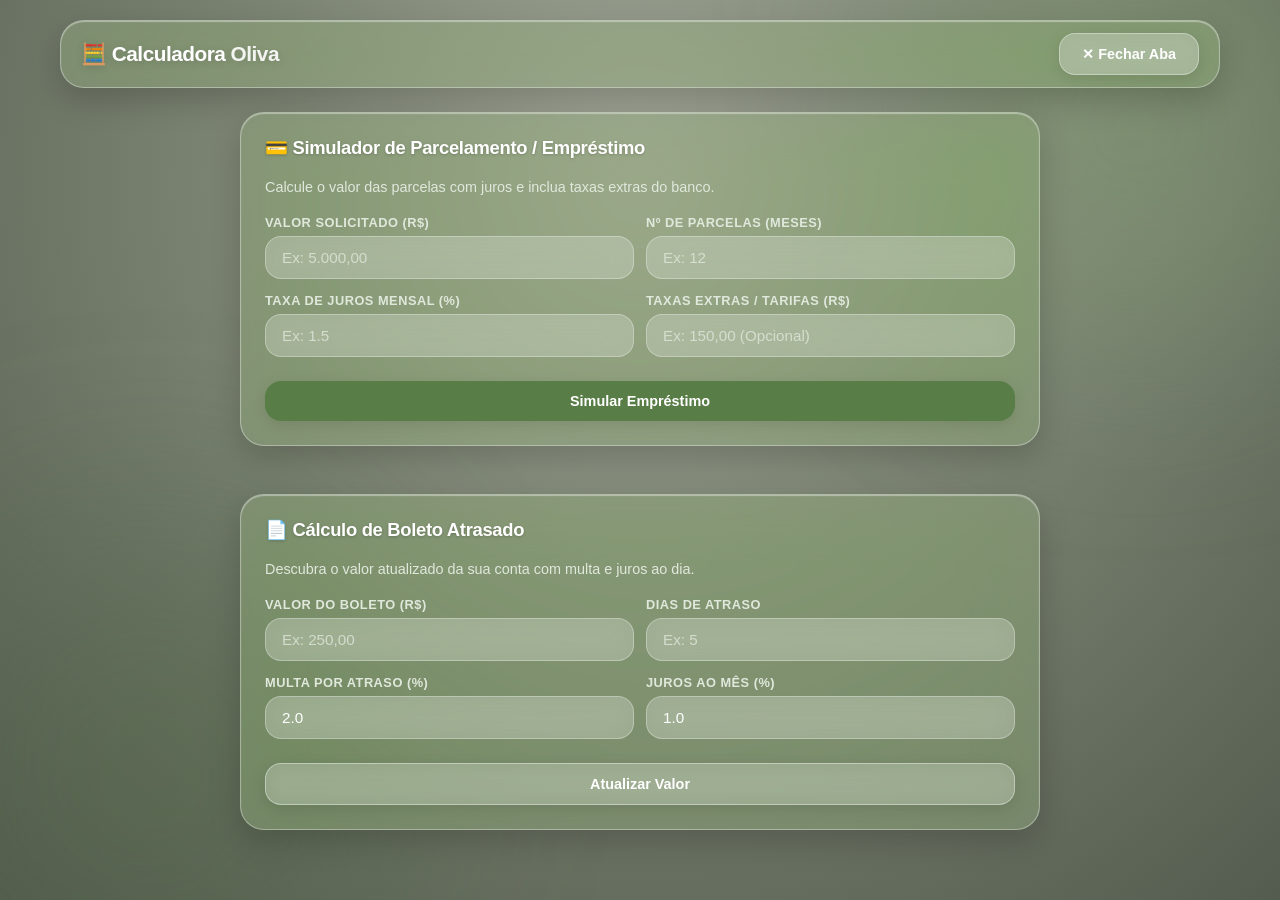
==== calculadora.html @ 02ac508d "Adicionado calculadora" ====
<!DOCTYPE html>
<html lang="pt-BR">
<head>
    <meta charset="UTF-8">
    <meta name="viewport" content="width=device-width, initial-scale=1.0">
    <title>Calculadora Financeira - Oliva</title>
    <!-- Usa exatamente o mesmo CSS do sistema principal! -->
    <link rel="stylesheet" href="styles.css">
</head>
<body>

    <div class="circle circle-1"></div>
    <div class="circle circle-2"></div>

    <header>
        <div class="brand">
            <h1>🧮 Calculadora <span>Oliva</span></h1>
        </div>
        <div class="actions">
            <!-- Botão para fechar a aba e voltar -->
            <button class="btn" onclick="window.close()">✕ Fechar Aba</button>
        </div>
    </header>

    <main style="display: grid; gap: 24px; max-width: 800px; margin: 0 auto;">
        
        <!-- FERRAMENTA 1: EMPRÉSTIMO / FINANCIAMENTO -->
        <section class="panel">
            <h2>💳 Simulador de Parcelamento / Empréstimo</h2>
            <p style="color: var(--muted); margin-bottom: 20px; font-size: 0.9rem;">
                Calcule o valor das parcelas com juros e inclua taxas extras do banco.
            </p>

            <form id="calc-loan-form" class="form-stack">
                <div class="grid-2-inputs">
                    <div class="input-group">
                        <label for="loan-amount">Valor Solicitado (R$)</label>
                        <input type="text" id="loan-amount" placeholder="Ex: 5.000,00" required>
                    </div>
                    <div class="input-group">
                        <label for="loan-months">Nº de Parcelas (Meses)</label>
                        <input type="number" id="loan-months" placeholder="Ex: 12" min="1" required>
                    </div>
                </div>

                <div class="grid-2-inputs">
                    <div class="input-group">
                        <label for="loan-interest">Taxa de Juros Mensal (%)</label>
                        <input type="number" step="0.01" id="loan-interest" placeholder="Ex: 1.5" required>
                    </div>
                    <div class="input-group">
                        <label for="loan-fees">Taxas Extras / Tarifas (R$)</label>
                        <input type="text" id="loan-fees" placeholder="Ex: 150,00 (Opcional)">
                    </div>
                </div>

                <button type="submit" class="btn btn-primary" style="margin-top: 10px;">Simular Empréstimo</button>
            </form>

            <div id="loan-result" class="sim-results" style="display: none; margin-top: 16px;"></div>
        </section>

        <!-- FERRAMENTA 2: BOLETO ATRASADO -->
        <section class="panel">
            <h2>📄 Cálculo de Boleto Atrasado</h2>
            <p style="color: var(--muted); margin-bottom: 20px; font-size: 0.9rem;">
                Descubra o valor atualizado da sua conta com multa e juros ao dia.
            </p>

            <form id="calc-boleto-form" class="form-stack">
                <div class="grid-2-inputs">
                    <div class="input-group">
                        <label for="bol-amount">Valor do Boleto (R$)</label>
                        <input type="text" id="bol-amount" placeholder="Ex: 250,00" required>
                    </div>
                    <div class="input-group">
                        <label for="bol-days">Dias de Atraso</label>
                        <input type="number" id="bol-days" placeholder="Ex: 5" min="1" required>
                    </div>
                </div>

                <div class="grid-2-inputs">
                    <div class="input-group">
                        <label for="bol-multa">Multa por Atraso (%)</label>
                        <input type="number" step="0.01" id="bol-multa" value="2.0" required>
                    </div>
                    <div class="input-group">
                        <label for="bol-juros">Juros ao Mês (%)</label>
                        <input type="number" step="0.01" id="bol-juros" value="1.0" required>
                    </div>
                </div>

                <button type="submit" class="btn btn-secondary" style="margin-top: 10px;">Atualizar Valor</button>
            </form>

            <div id="boleto-result" class="sim-results" style="display: none; margin-top: 16px;"></div>
        </section>

    </main>

    <!-- Script específico da Calculadora -->
    <script>
        // Função para formatar moeda e limpar entradas (mesma do sistema)
        function parseCurrencyInput(value) {
            if (!value) return 0;
            let cleanValue = value.toString().trim();
            if (cleanValue.includes('.') && cleanValue.includes(',')) {
                cleanValue = cleanValue.replace(/\./g, '').replace(',', '.');
            } else if (cleanValue.includes(',')) {
                cleanValue = cleanValue.replace(',', '.');
            } else if (cleanValue.includes('.')) {
                const parts = cleanValue.split('.');
                if (parts.length > 1 && parts[parts.length - 1].length === 3) {
                    cleanValue = cleanValue.replace(/\./g, '');
                }
            }
            return parseFloat(cleanValue) || 0;
        }

        function formatCurrency(val) {
            return val.toLocaleString('pt-BR', { style: 'currency', currency: 'BRL' });
        }

        // Recupera o tema do localStorage para manter igual ao sistema principal
        document.documentElement.dataset.theme = localStorage.getItem('oliva_theme') || 'light';

        // Lógica: 1. Financiamento (Tabela Price Simplificada)
        document.getElementById('calc-loan-form').addEventListener('submit', function(e) {
            e.preventDefault();
            
            const amount = parseCurrencyInput(document.getElementById('loan-amount').value);
            const months = parseInt(document.getElementById('loan-months').value);
            const interestRate = parseFloat(document.getElementById('loan-interest').value) / 100;
            const extraFees = parseCurrencyInput(document.getElementById('loan-fees').value) || 0;

            const totalFinanced = amount + extraFees;
            
            // Fórmula Tabela Price: PMT = PV * (i * (1 + i)^n) / ((1 + i)^n - 1)
            let installmentValue = 0;
            if (interestRate > 0) {
                installmentValue = totalFinanced * (interestRate * Math.pow(1 + interestRate, months)) / (Math.pow(1 + interestRate, months) - 1);
            } else {
                installmentValue = totalFinanced / months;
            }

            const totalPaid = installmentValue * months;
            const totalInterest = totalPaid - amount;

            const res = document.getElementById('loan-result');
            res.style.display = 'block';
            res.innerHTML = `
                <h3 style="font-size: 1rem; margin-bottom: 8px;">Detalhes do Financiamento</h3>
                <p>• Valor da Parcela: <strong style="font-size: 1.2rem; color: var(--green);">${formatCurrency(installmentValue)} / mês</strong></p>
                <p>• Total a pagar no final: <strong>${formatCurrency(totalPaid)}</strong></p>
                <p>• Juros + Taxas pagas ao banco: <strong style="color: var(--red);">${formatCurrency(totalInterest)}</strong></p>
            `;
        });

        // Lógica: 2. Boleto Atrasado (Pro-rata)
        document.getElementById('calc-boleto-form').addEventListener('submit', function(e) {
            e.preventDefault();
            
            const amount = parseCurrencyInput(document.getElementById('bol-amount').value);
            const days = parseInt(document.getElementById('bol-days').value);
            const finePercent = parseFloat(document.getElementById('bol-multa').value) / 100;
            const monthlyInterest = parseFloat(document.getElementById('bol-juros').value) / 100;

            const fineValue = amount * finePercent; // Multa fixa
            const dailyInterestRate = monthlyInterest / 30; // Juros divididos por 30 dias
            const interestValue = amount * dailyInterestRate * days; // Juros proporcionais aos dias

            const totalUpdated = amount + fineValue + interestValue;

            const res = document.getElementById('boleto-result');
            res.style.display = 'block';
            res.innerHTML = `
                <h3 style="font-size: 1rem; margin-bottom: 8px;">Boleto Atualizado</h3>
                <p>• Valor a pagar hoje: <strong style="font-size: 1.2rem; color: var(--red);">${formatCurrency(totalUpdated)}</strong></p>
                <p style="font-size: 0.85rem; color: var(--muted); margin-top: 8px;">
                    Composição: Valor Original (${formatCurrency(amount)}) + Multa (${formatCurrency(fineValue)}) + Juros por ${days} dia(s) (${formatCurrency(interestValue)}).
                </p>
            `;
        });
    </script>
</body>
</html>
---- styles.css ----
/* ==========================================
   1. PALETA DE CORES & VARIÁVEIS iOS TINTED GLASS
   ========================================== */
:root {
  --bg-gradient: radial-gradient(circle at 50% 20%, #a4a99b 0%, #7d8574 40%, #545c4f 100%);
  
  --glass-bg: rgba(148, 168, 133, 0.45);
  --glass-border: rgba(255, 255, 255, 0.35);
  --glass-shadow: 0 12px 32px 0 rgba(0, 0, 0, 0.18);
  --inset-light: inset 0 1px 1px 0 rgba(255, 255, 255, 0.4);
  
  --input-bg: rgba(255, 255, 255, 0.22);
  --input-border: rgba(255, 255, 255, 0.3);
  
  --text: #ffffff;
  --muted: #e0e8dc;
  
  --primary: #597d47;
  --primary-hover: #486838;
  --accent-light: rgba(255, 255, 255, 0.2);
  
  --green: #81c784;
  --red: #ef5350;
  --radius: 24px;
}

[data-theme="dark"] {
  --bg-gradient: radial-gradient(circle at 50% 20%, #2a3328 0%, #1a2219 50%, #0d120d 100%);
  
  --glass-bg: rgba(38, 52, 36, 0.65);
  --glass-border: rgba(255, 255, 255, 0.15);
  --glass-shadow: 0 16px 40px 0 rgba(0, 0, 0, 0.55);
  --inset-light: inset 0 1px 1px 0 rgba(255, 255, 255, 0.15);
  
  --input-bg: rgba(0, 0, 0, 0.3);
  --input-border: rgba(255, 255, 255, 0.15);
  
  --text: #f0f5ee;
  --muted: #aab8a6;

  --primary: #8cb877;
  --primary-hover: #a2cf8c;
  --accent-light: rgba(140, 184, 119, 0.2);
}

/* ==========================================
   2. RESET & ESTRUTURA BASE
   ========================================== */
* {
  margin: 0;
  padding: 0;
  box-sizing: border-box !important;
  font-family: -apple-system, BlinkMacSystemFont, 'SF Pro Display', 'SF Pro Text', 'Segoe UI', Roboto, sans-serif;
}

body {
  background: var(--bg-gradient);
  background-attachment: fixed;
  color: var(--text);
  transition: background 0.5s ease, color 0.5s ease;
  padding: 20px;
  max-width: 1200px;
  margin: 0 auto;
  min-height: 100vh;
  position: relative;
  overflow-x: hidden;
}

/* Esferas luminosas no fundo */
.circle {
  position: fixed;
  border-radius: 50%;
  filter: blur(100px);
  z-index: -1;
  pointer-events: none;
}

.circle-1 {
  width: 450px;
  height: 450px;
  background: rgba(138, 168, 120, 0.4);
  top: -100px;
  right: -80px;
}

.circle-2 {
  width: 500px;
  height: 500px;
  background: rgba(80, 105, 70, 0.35);
  bottom: -120px;
  left: -100px;
}

.panel, .card, .input-group, .grid-2-inputs, .form-stack, .sim-grid, .grid-setup {
  min-width: 0;
  max-width: 100%;
}

/* ==========================================
   3. PAINÉIS & CARDS TINTED GLASS
   ========================================== */
.panel, 
.card, 
header, 
.sim-results, 
.goal-card {
  background: var(--glass-bg);
  backdrop-filter: blur(30px) saturate(210%);
  -webkit-backdrop-filter: blur(30px) saturate(210%);
  border: 1px solid var(--glass-border);
  box-shadow: var(--glass-shadow), var(--inset-light);
  border-radius: var(--radius);
  transition: transform 0.3s cubic-bezier(0.25, 1, 0.5, 1), box-shadow 0.3s ease;
}

/* ==========================================
   4. CABEÇALHO & NAVEGAÇÃO MINIMALISTA (DESKTOP)
   ========================================== */
header {
  display: flex;
  justify-content: space-between;
  align-items: center;
  margin-bottom: 24px;
  padding: 12px 20px;
  flex-wrap: wrap;
  gap: 12px;
  position: relative;
}

header h1 {
  font-size: 1.3rem;
  font-weight: 700;
  letter-spacing: -0.5px;
  text-shadow: 0 2px 8px rgba(0,0,0,0.15);
}

header h1 span {
  color: #ffffff;
  opacity: 0.9;
}

/* Esconde o botão hambúrguer no Desktop */
.menu-toggle {
  display: none; 
}

/* Pílula de Navegação Menor e Mais Discreta */
.nav-tabs {
  display: flex;
  gap: 4px;
  background: rgba(0, 0, 0, 0.15);
  padding: 4px;
  border-radius: 30px;
  border: 1px solid rgba(255, 255, 255, 0.2);
  backdrop-filter: blur(25px);
  -webkit-backdrop-filter: blur(25px);
  justify-content: center;
  align-items: center;
  transition: all 0.3s ease;
}

.nav-btn {
  padding: 6px 14px;
  border: none;
  background: transparent;
  color: var(--text);
  font-weight: 600;
  font-size: 0.82rem;
  border-radius: 20px;
  cursor: pointer;
  transition: all 0.25s cubic-bezier(0.25, 1, 0.5, 1);
  display: inline-flex;
  align-items: center;
  gap: 6px;
}

.nav-btn.active {
  background: rgba(255, 255, 255, 0.35);
  color: #ffffff;
  box-shadow: 0 4px 10px rgba(0, 0, 0, 0.15);
}

.tab-content {
  display: none;
}

.tab-content.active {
  display: block;
}

.actions {
  display: flex;
  gap: 10px;
}

/* ==========================================
   5. FORMULÁRIOS & INPUTS TINTED
   ========================================== */
.panel {
  padding: 24px;
  margin-bottom: 24px;
}

.panel h2 {
  font-size: 1.15rem;
  margin-bottom: 20px;
  font-weight: 600;
  letter-spacing: -0.3px;
  text-shadow: 0 1px 3px rgba(0, 0, 0, 0.2);
}

.input-group {
  display: flex;
  flex-direction: column;
  gap: 6px;
  width: 100%;
}

.input-group label {
  font-size: 0.8rem;
  color: var(--muted);
  font-weight: 700;
  text-transform: uppercase;
  letter-spacing: 0.5px;
}

input, select {
  padding: 12px 16px;
  border-radius: 16px;
  border: 1px solid var(--input-border);
  background: var(--input-bg);
  color: var(--text);
  font-size: 0.95rem;
  width: 100% !important;
  max-width: 100% !important;
  min-width: 0 !important;
  outline: none;
  transition: all 0.25s ease;
  box-sizing: border-box !important;
  -webkit-appearance: none;
  appearance: none;
  backdrop-filter: blur(15px);
  -webkit-backdrop-filter: blur(15px);
}

input::placeholder {
  color: var(--muted);
  opacity: 0.8;
}

input:focus, select:focus {
  border-color: rgba(255, 255, 255, 0.6);
  box-shadow: 0 0 0 3px rgba(255, 255, 255, 0.25);
  background: rgba(255, 255, 255, 0.35);
}

select option {
  background: #4a5446;
  color: #ffffff;
}

input[type="date"] {
  min-height: 46px;
}

input[type="date"]::-webkit-calendar-picker-indicator {
  opacity: 0.8;
  cursor: pointer;
  filter: invert(1);
}

/* ==========================================
   6. BOTÕES ESTILO IOS
   ========================================== */
.btn {
  padding: 12px 22px;
  border-radius: 16px;
  cursor: pointer;
  background: rgba(255, 255, 255, 0.25);
  border: 1px solid var(--glass-border);
  color: #ffffff;
  font-weight: 600;
  font-size: 0.9rem;
  transition: all 0.25s cubic-bezier(0.25, 1, 0.5, 1);
  display: inline-flex;
  align-items: center;
  justify-content: center;
  gap: 8px;
  backdrop-filter: blur(10px);
  -webkit-backdrop-filter: blur(10px);
  box-shadow: 0 4px 15px rgba(0,0,0,0.1);
}

.btn:hover {
  transform: translateY(-2px);
  background: rgba(255, 255, 255, 0.35);
  box-shadow: 0 8px 22px rgba(0, 0, 0, 0.18);
}

.btn-primary {
  background: var(--primary);
  color: #ffffff;
  border: none;
}

.btn-primary:hover {
  background: var(--primary-hover);
}

.btn-secondary {
  background: rgba(255, 255, 255, 0.2);
  color: #ffffff;
  border: 1px solid rgba(255, 255, 255, 0.4);
}

.btn-danger {
  background: rgba(239, 83, 80, 0.25);
  color: #ffffff;
  border: 1px solid rgba(239, 83, 80, 0.4);
}

.btn-danger:hover {
  background: var(--red);
  color: #ffffff;
}

/* ==========================================
   7. CARDS DE RESUMO & GRIDS
   ========================================== */
.grid-setup {
  display: grid;
  grid-template-columns: 1fr 1fr auto;
  gap: 16px;
  align-items: end;
}

.cards {
  display: grid;
  grid-template-columns: repeat(4, 1fr);
  gap: 16px;
  margin-bottom: 24px;
}

.card {
  padding: 20px;
  display: flex;
  flex-direction: column;
  justify-content: space-between;
  min-height: 120px;
}

.card:hover {
  transform: translateY(-4px);
  box-shadow: 0 16px 36px rgba(0, 0, 0, 0.22);
}

.card .label {
  color: var(--muted);
  font-size: 0.82rem;
  font-weight: 600;
}

.card .value {
  font-size: 1.6rem;
  font-weight: 700;
  margin: 4px 0;
  letter-spacing: -0.5px;
  text-shadow: 0 2px 6px rgba(0,0,0,0.15);
}

.card .delta {
  font-size: 0.78rem;
  color: var(--muted);
}

.up { color: var(--green); font-weight: 600; }
.down { color: var(--red); font-weight: 600; }
.val-pos { color: var(--green); font-weight: 600; }
.val-neg { color: var(--red); font-weight: 600; }

.grid-2 {
  display: grid;
  grid-template-columns: 1fr 1fr;
  gap: 20px;
}

.form-stack {
  display: flex;
  flex-direction: column;
  gap: 14px;
}

.grid-2-inputs {
  display: grid;
  grid-template-columns: 1fr 1fr;
  gap: 12px;
}

.sim-results {
  padding: 18px;
  background: rgba(255, 255, 255, 0.15);
  border: 1px dashed rgba(255, 255, 255, 0.4);
  border-radius: 16px;
}

/* ==========================================
   8. METAS & COFRES
   ========================================== */
.goals-grid {
  display: grid;
  grid-template-columns: repeat(auto-fit, minmax(280px, 1fr));
  gap: 16px;
}

.goal-card {
  padding: 20px;
  display: flex;
  flex-direction: column;
  gap: 12px;
}

.goal-header {
  display: flex;
  justify-content: space-between;
  align-items: center;
}

.progress-bar-bg {
  width: 100%;
  height: 12px;
  background: rgba(0, 0, 0, 0.2);
  border-radius: 20px;
  overflow: hidden;
  box-shadow: inset 0 1px 3px rgba(0,0,0,0.3);
}

.progress-bar-fill {
  height: 100%;
  background: linear-gradient(90deg, #81c784 0%, #aed581 100%);
  border-radius: 20px;
  transition: width 0.5s ease;
}

.goal-deposit-form {
  display: flex;
  gap: 8px;
  margin-top: 6px;
}

.goal-deposit-form input {
  padding: 8px 12px;
  font-size: 0.85rem;
  border-radius: 12px;
}

.goal-deposit-form button {
  padding: 8px 14px;
  font-size: 0.8rem;
  white-space: nowrap;
}

/* ==========================================
   9. RELATÓRIOS & TABELAS
   ========================================== */
.report-item {
  display: flex;
  justify-content: space-between;
  padding: 12px 0;
  border-bottom: 1px solid var(--glass-border);
}

.table-responsive {
  overflow-x: auto;
}

table {
  width: 100%;
  border-collapse: collapse;
  min-width: 500px;
}

th, td {
  padding: 14px;
  text-align: left;
  border-bottom: 1px solid var(--glass-border);
}

th {
  color: var(--muted);
  font-size: 0.82rem;
  text-transform: uppercase;
}

.tag {
  padding: 4px 12px;
  border-radius: 20px;
  font-size: 0.75rem;
  background: rgba(255, 255, 255, 0.25);
  color: #ffffff;
  font-weight: 600;
}

.btn-delete {
  background: transparent;
  border: none;
  color: var(--red);
  cursor: pointer;
  font-weight: bold;
}

/* ==========================================
   10. RESPONSIVIDADE & MENU FLUTUANTE (MOBILE)
   ========================================== */
@media (max-width: 1024px) {
  .cards {
    grid-template-columns: repeat(2, 1fr);
  }
}

@media (max-width: 768px) {
  body {
    padding: 12px;
  }

  /* Ajustes do Header no telemóvel */
  header {
    padding: 10px 12px;
  }

  /* Remove os textos dos botões de ação para poupar espaço */
  .action-text {
    display: none;
  }

  .actions .btn {
    padding: 8px 12px;
    font-size: 1rem;
    border-radius: 12px;
  }

  /* Exibe o Botão Hambúrguer (Menu) */
  .menu-toggle {
    display: inline-flex;
    background: rgba(255, 255, 255, 0.25);
    border: 1px solid rgba(255, 255, 255, 0.35);
    color: var(--text);
    padding: 8px 14px;
    border-radius: 14px;
    font-size: 0.85rem;
    font-weight: 600;
    backdrop-filter: blur(15px);
    -webkit-backdrop-filter: blur(15px);
    cursor: pointer;
    box-shadow: 0 4px 12px rgba(0,0,0,0.1);
  }

  /* Transforma a barra de abas num Menu Dropdown Flutuante */
  .nav-tabs {
    display: none; /* Escondido por padrão */
    position: absolute;
    top: 65px; /* Altura exata abaixo do header */
    left: 50%;
    transform: translateX(-50%);
    flex-direction: column;
    width: 92%;
    background: var(--glass-bg);
    backdrop-filter: blur(35px) saturate(220%);
    -webkit-backdrop-filter: blur(35px) saturate(220%);
    border: 1px solid var(--glass-border);
    border-radius: 20px;
    padding: 12px;
    z-index: 100;
    box-shadow: 0 16px 40px rgba(0, 0, 0, 0.4), inset 0 1px 1px rgba(255,255,255,0.4);
  }

  /* Classe acionada pelo JavaScript para abrir o menu */
  .nav-tabs.open {
    display: flex;
  }

  /* Ajusta os botões dentro do menu mobile */
  .nav-btn {
    width: 100%;
    justify-content: flex-start;
    padding: 14px 20px;
    font-size: 1rem;
  }
  
  .grid-setup, .cards, .grid-2, .grid-2-inputs {
    grid-template-columns: 1fr;
  }
}
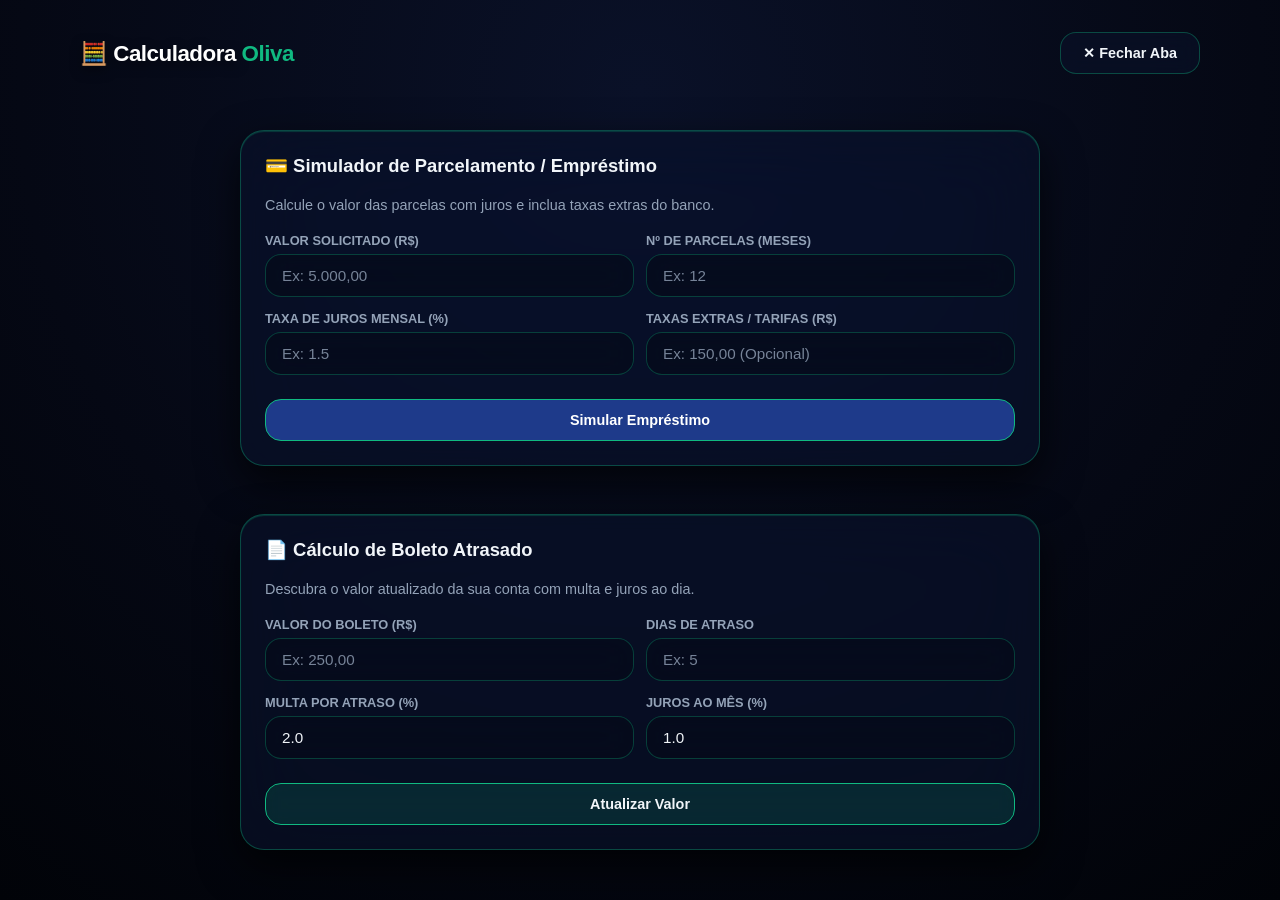
==== commit 6569a5a3: "Corrigido o bug de tema claro e escuro na calculadora" ====
--- a/calculadora.html
+++ b/calculadora.html
@@ -9,8 +9,7 @@
 </head>
 <body>
 
-    <div class="circle circle-1"></div>
-    <div class="circle circle-2"></div>
+    <!-- Removido as esferas blurradas da calculadora para um visual mais "focado/clean" ao fazer contas -->
 
     <header>
         <div class="brand">
@@ -22,7 +21,7 @@
         </div>
     </header>
 
-    <main style="display: grid; gap: 24px; max-width: 800px; margin: 0 auto;">
+    <main style="display: grid; gap: 24px; max-width: 800px; margin: 0 auto; padding-top: 20px;">
         
         <!-- FERRAMENTA 1: EMPRÉSTIMO / FINANCIAMENTO -->
         <section class="panel">
@@ -98,7 +97,7 @@
 
     </main>
 
-    <!-- Script específico da Calculadora -->
+    <!-- Script específico da Calculadora com Lógica de Sincronização de Tema -->
     <script>
         // Função para formatar moeda e limpar entradas (mesma do sistema)
         function parseCurrencyInput(value) {
@@ -121,10 +120,31 @@
             return val.toLocaleString('pt-BR', { style: 'currency', currency: 'BRL' });
         }
 
-        // Recupera o tema do localStorage para manter igual ao sistema principal
-        document.documentElement.dataset.theme = localStorage.getItem('oliva_theme') || 'light';
-
+        // ==========================================
+        // SINCRONIZAÇÃO DE TEMA (Em tempo real com a aba principal)
+        // ==========================================
+        function applyLocalTheme(themeName) {
+            if (themeName === 'light') {
+                document.documentElement.setAttribute('data-theme', 'light');
+            } else {
+                document.documentElement.removeAttribute('data-theme');
+            }
+        }
+
+        // 1. Aplica o tema ao carregar a página
+        const initialTheme = localStorage.getItem('oliva_theme') || 'dark';
+        applyLocalTheme(initialTheme);
+
+        // 2. Escuta mudanças caso o usuário altere o tema na aba principal enquanto a calculadora está aberta
+        window.addEventListener('storage', (e) => {
+            if (e.key === 'oliva_theme') {
+                applyLocalTheme(e.newValue);
+            }
+        });
+
+        // ==========================================
         // Lógica: 1. Financiamento (Tabela Price Simplificada)
+        // ==========================================
         document.getElementById('calc-loan-form').addEventListener('submit', function(e) {
             e.preventDefault();
             
@@ -135,7 +155,6 @@
 
             const totalFinanced = amount + extraFees;
             
-            // Fórmula Tabela Price: PMT = PV * (i * (1 + i)^n) / ((1 + i)^n - 1)
             let installmentValue = 0;
             if (interestRate > 0) {
                 installmentValue = totalFinanced * (interestRate * Math.pow(1 + interestRate, months)) / (Math.pow(1 + interestRate, months) - 1);
@@ -156,7 +175,9 @@
             `;
         });
 
+        // ==========================================
         // Lógica: 2. Boleto Atrasado (Pro-rata)
+        // ==========================================
         document.getElementById('calc-boleto-form').addEventListener('submit', function(e) {
             e.preventDefault();
             
--- a/styles.css
+++ b/styles.css
@@ -1,46 +1,42 @@
 /* ==========================================
-   1. PALETA DE CORES & VARIÁVEIS iOS TINTED GLASS
+   1. MODO ESCURO (AZUL MARINHO DOMINANTE & ESMERALDA)
    ========================================== */
 :root {
-  --bg-gradient: radial-gradient(circle at 50% 20%, #a4a99b 0%, #7d8574 40%, #545c4f 100%);
-  
-  --glass-bg: rgba(148, 168, 133, 0.45);
-  --glass-border: rgba(255, 255, 255, 0.35);
-  --glass-shadow: 0 12px 32px 0 rgba(0, 0, 0, 0.18);
-  --inset-light: inset 0 1px 1px 0 rgba(255, 255, 255, 0.4);
-  
-  --input-bg: rgba(255, 255, 255, 0.22);
-  --input-border: rgba(255, 255, 255, 0.3);
-  
-  --text: #ffffff;
-  --muted: #e0e8dc;
-  
-  --primary: #597d47;
-  --primary-hover: #486838;
-  --accent-light: rgba(255, 255, 255, 0.2);
-  
-  --green: #81c784;
-  --red: #ef5350;
+  --bg-gradient: radial-gradient(circle at 50% 10%, #0A1128 0%, #050814 60%, #010308 100%);
+  --glass-bg: rgba(10, 17, 40, 0.65);
+  --glass-border: rgba(16, 185, 129, 0.35);
+  --glass-shadow: 0 16px 40px 0 rgba(0, 0, 0, 0.7);
+  --inset-light: inset 0 1px 1px 0 rgba(16, 185, 129, 0.25);
+  
+  --input-bg: rgba(5, 8, 20, 0.5);
+  --input-border: rgba(16, 185, 129, 0.3);
+  
+  --text: #F1F5F9;
+  --muted: #94A3B8;
+  
+  --primary: #1E3A8A; 
+  --primary-hover: #1E40AF;
+  --emerald: #10B981; 
+  --accent-light: rgba(16, 185, 129, 0.15); 
+  
+  --green: #10B981;
+  --red: #EF4444;
   --radius: 24px;
 }
 
-[data-theme="dark"] {
-  --bg-gradient: radial-gradient(circle at 50% 20%, #2a3328 0%, #1a2219 50%, #0d120d 100%);
-  
-  --glass-bg: rgba(38, 52, 36, 0.65);
-  --glass-border: rgba(255, 255, 255, 0.15);
-  --glass-shadow: 0 16px 40px 0 rgba(0, 0, 0, 0.55);
-  --inset-light: inset 0 1px 1px 0 rgba(255, 255, 255, 0.15);
-  
-  --input-bg: rgba(0, 0, 0, 0.3);
-  --input-border: rgba(255, 255, 255, 0.15);
-  
-  --text: #f0f5ee;
-  --muted: #aab8a6;
-
-  --primary: #8cb877;
-  --primary-hover: #a2cf8c;
-  --accent-light: rgba(140, 184, 119, 0.2);
+[data-theme="light"] {
+  --bg-gradient: radial-gradient(circle at 50% 20%, #F8FAFC 0%, #E2E8F0 60%, #A7F3D0 100%);
+  --glass-bg: rgba(241, 245, 249, 0.55);
+  --glass-border: rgba(16, 185, 129, 0.5);
+  --glass-shadow: 0 12px 32px 0 rgba(15, 23, 42, 0.12);
+  --inset-light: inset 0 1px 1px 0 rgba(255, 255, 255, 0.8);
+  --input-bg: rgba(255, 255, 255, 0.6);
+  --input-border: rgba(16, 185, 129, 0.3);
+  --text: #0F172A;
+  --muted: #475569;
+  --primary: #1E3A8A; 
+  --primary-hover: #1D4ED8;
+  --accent-light: rgba(16, 185, 129, 0.15);
 }
 
 /* ==========================================
@@ -50,71 +46,82 @@
   margin: 0;
   padding: 0;
   box-sizing: border-box !important;
-  font-family: -apple-system, BlinkMacSystemFont, 'SF Pro Display', 'SF Pro Text', 'Segoe UI', Roboto, sans-serif;
+  font-family: -apple-system, BlinkMacSystemFont, 'Segoe UI', Roboto, sans-serif;
 }
 
 body {
   background: var(--bg-gradient);
   background-attachment: fixed;
   color: var(--text);
-  transition: background 0.5s ease, color 0.5s ease;
+  transition: background 0.6s ease, color 0.6s ease;
   padding: 20px;
   max-width: 1200px;
   margin: 0 auto;
   min-height: 100vh;
   position: relative;
-  overflow-x: hidden;
-}
-
-/* Esferas luminosas no fundo */
+  overflow-x: hidden; 
+}
+
 .circle {
   position: fixed;
   border-radius: 50%;
   filter: blur(100px);
   z-index: -1;
   pointer-events: none;
-}
-
+  transition: all 0.5s ease;
+}
 .circle-1 {
-  width: 450px;
-  height: 450px;
-  background: rgba(138, 168, 120, 0.4);
-  top: -100px;
-  right: -80px;
-}
-
+  width: 450px; height: 450px;
+  background: rgba(16, 185, 129, 0.2); 
+  top: -100px; right: -80px;
+}
 .circle-2 {
-  width: 500px;
-  height: 500px;
-  background: rgba(80, 105, 70, 0.35);
-  bottom: -120px;
-  left: -100px;
-}
-
-.panel, .card, .input-group, .grid-2-inputs, .form-stack, .sim-grid, .grid-setup {
-  min-width: 0;
-  max-width: 100%;
-}
-
-/* ==========================================
-   3. PAINÉIS & CARDS TINTED GLASS
-   ========================================== */
-.panel, 
-.card, 
-header, 
-.sim-results, 
-.goal-card {
+  width: 500px; height: 500px;
+  background: rgba(30, 58, 138, 0.25); 
+  bottom: -120px; left: -100px;
+}
+
+/* ==========================================
+   3. PAINÉIS, CARDS & EFEITO PRISMA
+   ========================================== */
+.panel, .card, .sim-results, .goal-card {
   background: var(--glass-bg);
-  backdrop-filter: blur(30px) saturate(210%);
-  -webkit-backdrop-filter: blur(30px) saturate(210%);
+  backdrop-filter: blur(35px) saturate(150%);
+  -webkit-backdrop-filter: blur(35px) saturate(150%);
   border: 1px solid var(--glass-border);
   box-shadow: var(--glass-shadow), var(--inset-light);
   border-radius: var(--radius);
-  transition: transform 0.3s cubic-bezier(0.25, 1, 0.5, 1), box-shadow 0.3s ease;
-}
-
-/* ==========================================
-   4. CABEÇALHO & NAVEGAÇÃO MINIMALISTA (DESKTOP)
+  transition: transform 0.4s cubic-bezier(0.25, 1, 0.5, 1), box-shadow 0.4s ease;
+  position: relative;
+  overflow: hidden; 
+}
+
+.panel::before, .card::before, .sim-results::before, .goal-card::before {
+  content: "";
+  position: absolute;
+  top: 0;
+  left: -150%;
+  width: 50%;
+  height: 100%;
+  background: linear-gradient(to right, rgba(255,255,255,0) 0%, rgba(16, 185, 129, 0.15) 50%, rgba(255,255,255,0) 100%);
+  transform: skewX(-25deg);
+  transition: left 0.7s cubic-bezier(0.25, 1, 0.5, 1);
+  z-index: 1;
+  pointer-events: none;
+}
+
+.panel:hover::before, .card:hover::before, .sim-results:hover::before, .goal-card:hover::before {
+  left: 150%;
+}
+
+.panel:hover, .card:hover {
+  transform: translateY(-3px);
+  border-color: var(--emerald);
+  box-shadow: 0 20px 45px rgba(16, 185, 129, 0.15);
+}
+
+/* ==========================================
+   4. CABEÇALHO & EFEITO "SPACE" NAVBAR
    ========================================== */
 header {
   display: flex;
@@ -125,104 +132,174 @@
   flex-wrap: wrap;
   gap: 12px;
   position: relative;
-}
-
-header h1 {
-  font-size: 1.3rem;
-  font-weight: 700;
-  letter-spacing: -0.5px;
-  text-shadow: 0 2px 8px rgba(0,0,0,0.15);
-}
-
-header h1 span {
-  color: #ffffff;
-  opacity: 0.9;
-}
-
-/* Esconde o botão hambúrguer no Desktop */
-.menu-toggle {
-  display: none; 
-}
-
-/* Pílula de Navegação Menor e Mais Discreta */
+  z-index: 999;
+}
+
+/* ATUALIZADO: Contraste perfeito para a logomarca */
+header h1 { 
+  font-size: 1.4rem; 
+  font-weight: 800; 
+  letter-spacing: -0.5px; 
+  color: #FFFFFF; /* Fixo Branco no Modo Escuro */
+  text-shadow: 0 4px 12px rgba(0, 0, 0, 0.5); /* Sombra para não ofuscar com a luz de fundo */
+  transition: color 0.3s ease;
+}
+
+[data-theme="light"] header h1 {
+  color: var(--primary); /* Azul Marinho no Tema Claro */
+  text-shadow: none; /* Remove a sombra no tema claro */
+}
+
+header h1 span { 
+  color: var(--emerald); 
+  text-shadow: none;
+}
+
+.menu-toggle { display: none; }
+
 .nav-tabs {
   display: flex;
-  gap: 4px;
-  background: rgba(0, 0, 0, 0.15);
-  padding: 4px;
-  border-radius: 30px;
-  border: 1px solid rgba(255, 255, 255, 0.2);
+  gap: 12px;
+  background: var(--glass-bg);
+  padding: 8px 12px;
+  border-radius: var(--radius);
+  border: 1px solid var(--glass-border);
   backdrop-filter: blur(25px);
-  -webkit-backdrop-filter: blur(25px);
   justify-content: center;
   align-items: center;
-  transition: all 0.3s ease;
-}
-
+}
+
+/* BOTÃO SPACE ANIMADO */
 .nav-btn {
-  padding: 6px 14px;
-  border: none;
-  background: transparent;
-  color: var(--text);
+  display: flex;
+  justify-content: center;
+  align-items: center;
+  min-width: 150px;
+  padding: 0 24px;
+  height: 42px;
+  background-size: 300% 300%;
+  cursor: pointer;
+  backdrop-filter: blur(1rem);
+  border-radius: 16px; 
+  transition: transform 0.3s ease, border 0.3s ease;
+  animation: gradient_301 5s ease infinite;
+  border: double 2px transparent;
+  
+  background-image: linear-gradient(#0A1128, #0A1128),
+    linear-gradient(137.48deg, var(--emerald) 10%, var(--primary) 45%, #047857 67%, #0044ff 87%);
+  background-origin: border-box;
+  background-clip: content-box, border-box;
+  
+  position: relative;
+  overflow: hidden;
+  filter: saturate(0.5) opacity(0.8);
+}
+
+.nav-btn.active, .nav-btn:hover {
+  filter: saturate(1.2) opacity(1);
+}
+
+.nav-btn:hover {
+  transform: scale(1.05);
+}
+
+.nav-btn.active {
+  border: double 2px var(--emerald);
+  animation: none;
+}
+
+.container-stars {
+  position: absolute;
+  z-index: 1;
+  width: 100%;
+  height: 100%;
+  overflow: hidden;
+  transition: 0.5s;
+  backdrop-filter: blur(1rem);
+  border-radius: 16px; 
+  opacity: 0; 
+}
+
+.nav-btn:hover .container-stars,
+.nav-btn.active .container-stars {
+  opacity: 1;
+  background-color: rgba(10, 17, 40, 0.9);
+}
+
+.nav-btn strong {
+  z-index: 2;
+  font-size: 0.85rem;
   font-weight: 600;
-  font-size: 0.82rem;
-  border-radius: 20px;
-  cursor: pointer;
-  transition: all 0.25s cubic-bezier(0.25, 1, 0.5, 1);
-  display: inline-flex;
+  letter-spacing: 1px;
+  color: #ffffff;
+  text-shadow: 0 0 4px rgba(255, 255, 255, 0.4);
+  display: flex;
   align-items: center;
   gap: 6px;
 }
 
-.nav-btn.active {
-  background: rgba(255, 255, 255, 0.35);
-  color: #ffffff;
-  box-shadow: 0 4px 10px rgba(0, 0, 0, 0.15);
-}
-
-.tab-content {
-  display: none;
-}
-
-.tab-content.active {
-  display: block;
-}
-
-.actions {
+.glow {
+  position: absolute;
   display: flex;
-  gap: 10px;
-}
-
-/* ==========================================
-   5. FORMULÁRIOS & INPUTS TINTED
-   ========================================== */
-.panel {
-  padding: 24px;
-  margin-bottom: 24px;
-}
-
-.panel h2 {
-  font-size: 1.15rem;
-  margin-bottom: 20px;
-  font-weight: 600;
-  letter-spacing: -0.3px;
-  text-shadow: 0 1px 3px rgba(0, 0, 0, 0.2);
-}
-
-.input-group {
-  display: flex;
-  flex-direction: column;
-  gap: 6px;
   width: 100%;
 }
 
-.input-group label {
-  font-size: 0.8rem;
-  color: var(--muted);
-  font-weight: 700;
-  text-transform: uppercase;
-  letter-spacing: 0.5px;
-}
+.circle-glow {
+  width: 100%;
+  height: 30px;
+  filter: blur(2rem);
+  animation: pulse_3011 4s infinite;
+  z-index: -1;
+}
+
+.circle-glow:nth-of-type(1) { background: rgba(16, 185, 129, 0.6); } 
+.circle-glow:nth-of-type(2) { background: rgba(30, 58, 138, 0.7); } 
+
+.stars {
+  position: relative;
+  background: transparent;
+  width: 200rem;
+  height: 200rem;
+}
+
+.stars::after, .stars::before {
+  content: "";
+  position: absolute;
+  background-image: radial-gradient(#ffffff 1px, transparent 1%);
+  background-size: 50px 50px;
+}
+
+.stars::after {
+  top: -10rem; left: -100rem;
+  width: 100%; height: 100%;
+  animation: animStarRotate 90s linear infinite;
+}
+
+.stars::before {
+  top: 0; left: -50%;
+  width: 170%; height: 500%;
+  animation: animStar 60s linear infinite;
+  opacity: 0.5;
+}
+
+@keyframes animStar { from { transform: translateY(0); } to { transform: translateY(-135rem); } }
+@keyframes animStarRotate { from { transform: rotate(360deg); } to { transform: rotate(0); } }
+@keyframes gradient_301 { 0% { background-position: 0% 50%; } 50% { background-position: 100% 50%; } 100% { background-position: 0% 50%; } }
+@keyframes pulse_3011 { 0% { transform: scale(0.75); } 70% { transform: scale(1); } 100% { transform: scale(0.75); } }
+
+.tab-content { display: none; }
+.tab-content.active { display: block; animation: fadeIn 0.5s ease forwards; }
+@keyframes fadeIn { from { opacity: 0; transform: translateY(10px); } to { opacity: 1; transform: translateY(0); } }
+
+.actions { display: flex; gap: 10px; }
+
+/* ==========================================
+   5. FORMULÁRIOS & INPUTS (CORREÇÃO iOS BUG)
+   ========================================== */
+.panel { padding: 24px; margin-bottom: 24px; }
+.panel h2 { font-size: 1.15rem; margin-bottom: 20px; font-weight: 600; }
+.input-group { display: flex; flex-direction: column; gap: 6px; width: 100%; }
+.input-group label { font-size: 0.8rem; color: var(--muted); font-weight: 700; text-transform: uppercase; }
 
 input, select {
   padding: 12px 16px;
@@ -231,362 +308,158 @@
   background: var(--input-bg);
   color: var(--text);
   font-size: 0.95rem;
+  outline: none;
+  transition: all 0.25s ease;
+  
   width: 100% !important;
   max-width: 100% !important;
-  min-width: 0 !important;
-  outline: none;
-  transition: all 0.25s ease;
   box-sizing: border-box !important;
-  -webkit-appearance: none;
+  -webkit-appearance: none; 
   appearance: none;
+  
   backdrop-filter: blur(15px);
-  -webkit-backdrop-filter: blur(15px);
-}
-
-input::placeholder {
-  color: var(--muted);
-  opacity: 0.8;
-}
-
-input:focus, select:focus {
-  border-color: rgba(255, 255, 255, 0.6);
-  box-shadow: 0 0 0 3px rgba(255, 255, 255, 0.25);
-  background: rgba(255, 255, 255, 0.35);
-}
-
-select option {
-  background: #4a5446;
-  color: #ffffff;
-}
-
-input[type="date"] {
-  min-height: 46px;
+  position: relative;
+  z-index: 2; 
+}
+
+input::placeholder { color: var(--muted); opacity: 0.8; }
+input:focus, select:focus { border-color: var(--emerald); box-shadow: 0 0 0 3px rgba(16, 185, 129, 0.25); background: var(--accent-light); }
+select option { background: #0A1128; color: var(--text); }
+
+input[type="date"] { 
+  min-height: 46px; 
+  display: block; 
 }
 
 input[type="date"]::-webkit-calendar-picker-indicator {
+  position: absolute;
+  right: 16px;
+  filter: invert(1);
   opacity: 0.8;
   cursor: pointer;
-  filter: invert(1);
-}
-
-/* ==========================================
-   6. BOTÕES ESTILO IOS
+}
+
+/* ==========================================
+   6. BOTÕES
    ========================================== */
 .btn {
-  padding: 12px 22px;
-  border-radius: 16px;
-  cursor: pointer;
-  background: rgba(255, 255, 255, 0.25);
-  border: 1px solid var(--glass-border);
-  color: #ffffff;
-  font-weight: 600;
-  font-size: 0.9rem;
-  transition: all 0.25s cubic-bezier(0.25, 1, 0.5, 1);
-  display: inline-flex;
-  align-items: center;
-  justify-content: center;
-  gap: 8px;
-  backdrop-filter: blur(10px);
-  -webkit-backdrop-filter: blur(10px);
-  box-shadow: 0 4px 15px rgba(0,0,0,0.1);
-}
-
-.btn:hover {
-  transform: translateY(-2px);
-  background: rgba(255, 255, 255, 0.35);
-  box-shadow: 0 8px 22px rgba(0, 0, 0, 0.18);
-}
-
-.btn-primary {
-  background: var(--primary);
-  color: #ffffff;
-  border: none;
-}
-
-.btn-primary:hover {
-  background: var(--primary-hover);
-}
-
-.btn-secondary {
-  background: rgba(255, 255, 255, 0.2);
-  color: #ffffff;
-  border: 1px solid rgba(255, 255, 255, 0.4);
-}
-
-.btn-danger {
-  background: rgba(239, 83, 80, 0.25);
-  color: #ffffff;
-  border: 1px solid rgba(239, 83, 80, 0.4);
-}
-
-.btn-danger:hover {
-  background: var(--red);
-  color: #ffffff;
-}
+  padding: 12px 22px; border-radius: 16px; cursor: pointer;
+  background: var(--glass-bg); border: 1px solid var(--glass-border);
+  color: var(--text); font-weight: 600; font-size: 0.9rem;
+  transition: all 0.3s cubic-bezier(0.25, 1, 0.5, 1);
+  display: inline-flex; align-items: center; justify-content: center;
+  gap: 8px; backdrop-filter: blur(10px); z-index: 2; position: relative;
+}
+.btn:hover { transform: translateY(-2px); box-shadow: 0 8px 22px rgba(0, 0, 0, 0.3); border-color: var(--emerald); }
+.btn-primary { background: var(--primary); color: #ffffff; border: 1px solid var(--emerald); }
+.btn-primary:hover { background: var(--primary-hover); }
+.btn-secondary { background: var(--accent-light); color: var(--text); border: 1px solid var(--emerald); }
+.btn-danger { background: rgba(239, 68, 68, 0.15); color: var(--red); border: 1px solid rgba(239, 68, 68, 0.3); }
+.btn-danger:hover { background: var(--red); color: #ffffff; }
 
 /* ==========================================
    7. CARDS DE RESUMO & GRIDS
    ========================================== */
-.grid-setup {
-  display: grid;
-  grid-template-columns: 1fr 1fr auto;
-  gap: 16px;
-  align-items: end;
-}
-
-.cards {
-  display: grid;
-  grid-template-columns: repeat(4, 1fr);
-  gap: 16px;
-  margin-bottom: 24px;
-}
-
-.card {
-  padding: 20px;
-  display: flex;
-  flex-direction: column;
-  justify-content: space-between;
-  min-height: 120px;
-}
-
-.card:hover {
-  transform: translateY(-4px);
-  box-shadow: 0 16px 36px rgba(0, 0, 0, 0.22);
-}
-
-.card .label {
-  color: var(--muted);
-  font-size: 0.82rem;
-  font-weight: 600;
-}
-
-.card .value {
-  font-size: 1.6rem;
-  font-weight: 700;
-  margin: 4px 0;
-  letter-spacing: -0.5px;
-  text-shadow: 0 2px 6px rgba(0,0,0,0.15);
-}
-
-.card .delta {
-  font-size: 0.78rem;
-  color: var(--muted);
-}
-
-.up { color: var(--green); font-weight: 600; }
-.down { color: var(--red); font-weight: 600; }
-.val-pos { color: var(--green); font-weight: 600; }
-.val-neg { color: var(--red); font-weight: 600; }
-
-.grid-2 {
-  display: grid;
-  grid-template-columns: 1fr 1fr;
-  gap: 20px;
-}
-
-.form-stack {
-  display: flex;
-  flex-direction: column;
-  gap: 14px;
-}
-
-.grid-2-inputs {
-  display: grid;
-  grid-template-columns: 1fr 1fr;
-  gap: 12px;
-}
-
-.sim-results {
-  padding: 18px;
-  background: rgba(255, 255, 255, 0.15);
-  border: 1px dashed rgba(255, 255, 255, 0.4);
-  border-radius: 16px;
-}
-
-/* ==========================================
-   8. METAS & COFRES
-   ========================================== */
-.goals-grid {
-  display: grid;
-  grid-template-columns: repeat(auto-fit, minmax(280px, 1fr));
-  gap: 16px;
-}
-
-.goal-card {
-  padding: 20px;
-  display: flex;
-  flex-direction: column;
-  gap: 12px;
-}
-
-.goal-header {
-  display: flex;
-  justify-content: space-between;
-  align-items: center;
-}
-
-.progress-bar-bg {
-  width: 100%;
-  height: 12px;
-  background: rgba(0, 0, 0, 0.2);
-  border-radius: 20px;
-  overflow: hidden;
-  box-shadow: inset 0 1px 3px rgba(0,0,0,0.3);
-}
-
-.progress-bar-fill {
-  height: 100%;
-  background: linear-gradient(90deg, #81c784 0%, #aed581 100%);
-  border-radius: 20px;
-  transition: width 0.5s ease;
-}
-
-.goal-deposit-form {
-  display: flex;
-  gap: 8px;
-  margin-top: 6px;
-}
-
-.goal-deposit-form input {
-  padding: 8px 12px;
-  font-size: 0.85rem;
-  border-radius: 12px;
-}
-
-.goal-deposit-form button {
-  padding: 8px 14px;
-  font-size: 0.8rem;
-  white-space: nowrap;
-}
-
-/* ==========================================
-   9. RELATÓRIOS & TABELAS
-   ========================================== */
-.report-item {
-  display: flex;
-  justify-content: space-between;
-  padding: 12px 0;
-  border-bottom: 1px solid var(--glass-border);
-}
-
-.table-responsive {
-  overflow-x: auto;
-}
-
-table {
-  width: 100%;
-  border-collapse: collapse;
-  min-width: 500px;
-}
-
-th, td {
-  padding: 14px;
-  text-align: left;
-  border-bottom: 1px solid var(--glass-border);
-}
-
-th {
-  color: var(--muted);
-  font-size: 0.82rem;
-  text-transform: uppercase;
-}
-
-.tag {
-  padding: 4px 12px;
-  border-radius: 20px;
-  font-size: 0.75rem;
-  background: rgba(255, 255, 255, 0.25);
-  color: #ffffff;
-  font-weight: 600;
-}
-
-.btn-delete {
-  background: transparent;
-  border: none;
-  color: var(--red);
-  cursor: pointer;
-  font-weight: bold;
-}
-
-/* ==========================================
-   10. RESPONSIVIDADE & MENU FLUTUANTE (MOBILE)
+.grid-setup { display: grid; grid-template-columns: 1fr 1fr auto; gap: 16px; align-items: end; z-index: 2; position: relative;}
+.cards { display: grid; grid-template-columns: repeat(4, 1fr); gap: 16px; margin-bottom: 24px; }
+.card { padding: 20px; display: flex; flex-direction: column; justify-content: space-between; min-height: 120px; }
+.card .label { color: var(--muted); font-size: 0.82rem; font-weight: 600; z-index: 2; position: relative;}
+.card .value { font-size: 1.6rem; font-weight: 700; margin: 4px 0; z-index: 2; position: relative;}
+.card .delta { font-size: 0.78rem; color: var(--muted); z-index: 2; position: relative;}
+.up, .val-pos { color: var(--green); font-weight: 600; }
+.down, .val-neg { color: var(--red); font-weight: 600; }
+.grid-2 { display: grid; grid-template-columns: 1fr 1fr; gap: 20px; }
+.form-stack { display: flex; flex-direction: column; gap: 14px; z-index: 2; position: relative;}
+.grid-2-inputs { display: grid; grid-template-columns: 1fr 1fr; gap: 12px; }
+.sim-results { padding: 18px; background: var(--glass-bg); border: 1px dashed var(--emerald); border-radius: 16px; }
+
+/* ==========================================
+   8. METAS, COFRES & TABELAS
+   ========================================== */
+.goals-grid { display: grid; grid-template-columns: repeat(auto-fit, minmax(280px, 1fr)); gap: 16px; z-index: 2; position: relative;}
+.goal-card { padding: 20px; display: flex; flex-direction: column; gap: 12px; }
+.goal-header { display: flex; justify-content: space-between; align-items: center; z-index: 2; position: relative;}
+.progress-bar-bg { width: 100%; height: 12px; background: rgba(0, 0, 0, 0.4); border-radius: 20px; overflow: hidden; z-index: 2; position: relative;}
+.progress-bar-fill { height: 100%; background: var(--emerald); border-radius: 20px; transition: width 0.5s ease; }
+.goal-deposit-form { display: flex; gap: 8px; margin-top: 6px; z-index: 2; position: relative;}
+.goal-deposit-form input { padding: 8px 12px; font-size: 0.85rem; border-radius: 12px; }
+.goal-deposit-form button { padding: 8px 14px; font-size: 0.8rem; }
+.table-responsive { overflow-x: auto; z-index: 2; position: relative;}
+table { width: 100%; border-collapse: collapse; min-width: 500px; }
+th, td { padding: 14px; text-align: left; border-bottom: 1px solid var(--glass-border); }
+th { color: var(--muted); font-size: 0.82rem; text-transform: uppercase; }
+.tag { padding: 4px 12px; border-radius: 20px; font-size: 0.75rem; background: var(--accent-light); border: 1px solid var(--emerald); color: var(--text); }
+.btn-delete { background: transparent; border: none; color: var(--red); cursor: pointer; font-weight: bold; }
+
+/* ==========================================
+   10. RESPONSIVIDADE & SIDEBAR APP (MOBILE)
    ========================================== */
 @media (max-width: 1024px) {
-  .cards {
-    grid-template-columns: repeat(2, 1fr);
-  }
-}
+  .cards { grid-template-columns: repeat(2, 1fr); }
+}
+
+.mobile-overlay {
+  display: none;
+  position: fixed;
+  top: 0; left: 0; width: 100vw; height: 100vh;
+  background: rgba(0,0,0,0.5);
+  backdrop-filter: blur(4px);
+  z-index: 999;
+  opacity: 0;
+  transition: opacity 0.3s ease;
+}
+.mobile-overlay.active { display: block; opacity: 1; }
 
 @media (max-width: 768px) {
-  body {
-    padding: 12px;
-  }
-
-  /* Ajustes do Header no telemóvel */
-  header {
-    padding: 10px 12px;
-  }
-
-  /* Remove os textos dos botões de ação para poupar espaço */
-  .action-text {
-    display: none;
-  }
-
-  .actions .btn {
-    padding: 8px 12px;
-    font-size: 1rem;
-    border-radius: 12px;
-  }
-
-  /* Exibe o Botão Hambúrguer (Menu) */
+  body { padding: 12px; }
+  header { padding: 10px 12px; z-index: 1001; }
+  .action-text { display: none; }
+  .actions .btn { padding: 8px 12px; font-size: 1rem; border-radius: 12px; }
+
+  /* ATUALIZADO: Reduz o tamanho das luzes de fundo no mobile para não ofuscar o texto */
+  .circle-1 { width: 250px; height: 250px; opacity: 0.5; top: -50px; right: -50px; }
+  .circle-2 { width: 250px; height: 250px; opacity: 0.5; bottom: -50px; left: -50px; }
+
   .menu-toggle {
     display: inline-flex;
-    background: rgba(255, 255, 255, 0.25);
-    border: 1px solid rgba(255, 255, 255, 0.35);
+    background: var(--glass-bg);
+    border: 1px solid var(--emerald);
     color: var(--text);
     padding: 8px 14px;
     border-radius: 14px;
     font-size: 0.85rem;
     font-weight: 600;
     backdrop-filter: blur(15px);
-    -webkit-backdrop-filter: blur(15px);
     cursor: pointer;
-    box-shadow: 0 4px 12px rgba(0,0,0,0.1);
   }
 
-  /* Transforma a barra de abas num Menu Dropdown Flutuante */
   .nav-tabs {
-    display: none; /* Escondido por padrão */
-    position: absolute;
-    top: 65px; /* Altura exata abaixo do header */
-    left: 50%;
-    transform: translateX(-50%);
+    position: fixed;
+    top: 0; 
+    left: -300px; 
+    width: 260px;
+    height: 100vh;
     flex-direction: column;
-    width: 92%;
-    background: var(--glass-bg);
-    backdrop-filter: blur(35px) saturate(220%);
-    -webkit-backdrop-filter: blur(35px) saturate(220%);
-    border: 1px solid var(--glass-border);
-    border-radius: 20px;
-    padding: 12px;
-    z-index: 100;
-    box-shadow: 0 16px 40px rgba(0, 0, 0, 0.4), inset 0 1px 1px rgba(255,255,255,0.4);
+    justify-content: flex-start;
+    padding: 80px 20px 20px 20px; 
+    background: rgba(5, 8, 20, 0.85); 
+    border: none;
+    border-right: 1px solid var(--emerald);
+    border-radius: 0; 
+    transition: left 0.4s cubic-bezier(0.25, 1, 0.5, 1);
+    z-index: 1000;
+    box-shadow: 10px 0 30px rgba(0,0,0,0.8);
   }
 
-  /* Classe acionada pelo JavaScript para abrir o menu */
   .nav-tabs.open {
-    display: flex;
+    left: 0;
   }
 
-  /* Ajusta os botões dentro do menu mobile */
   .nav-btn {
     width: 100%;
+    margin-bottom: 12px;
     justify-content: flex-start;
-    padding: 14px 20px;
-    font-size: 1rem;
   }
   
-  .grid-setup, .cards, .grid-2, .grid-2-inputs {
-    grid-template-columns: 1fr;
-  }
+  .grid-setup, .cards, .grid-2, .grid-2-inputs { grid-template-columns: 1fr; }
 }
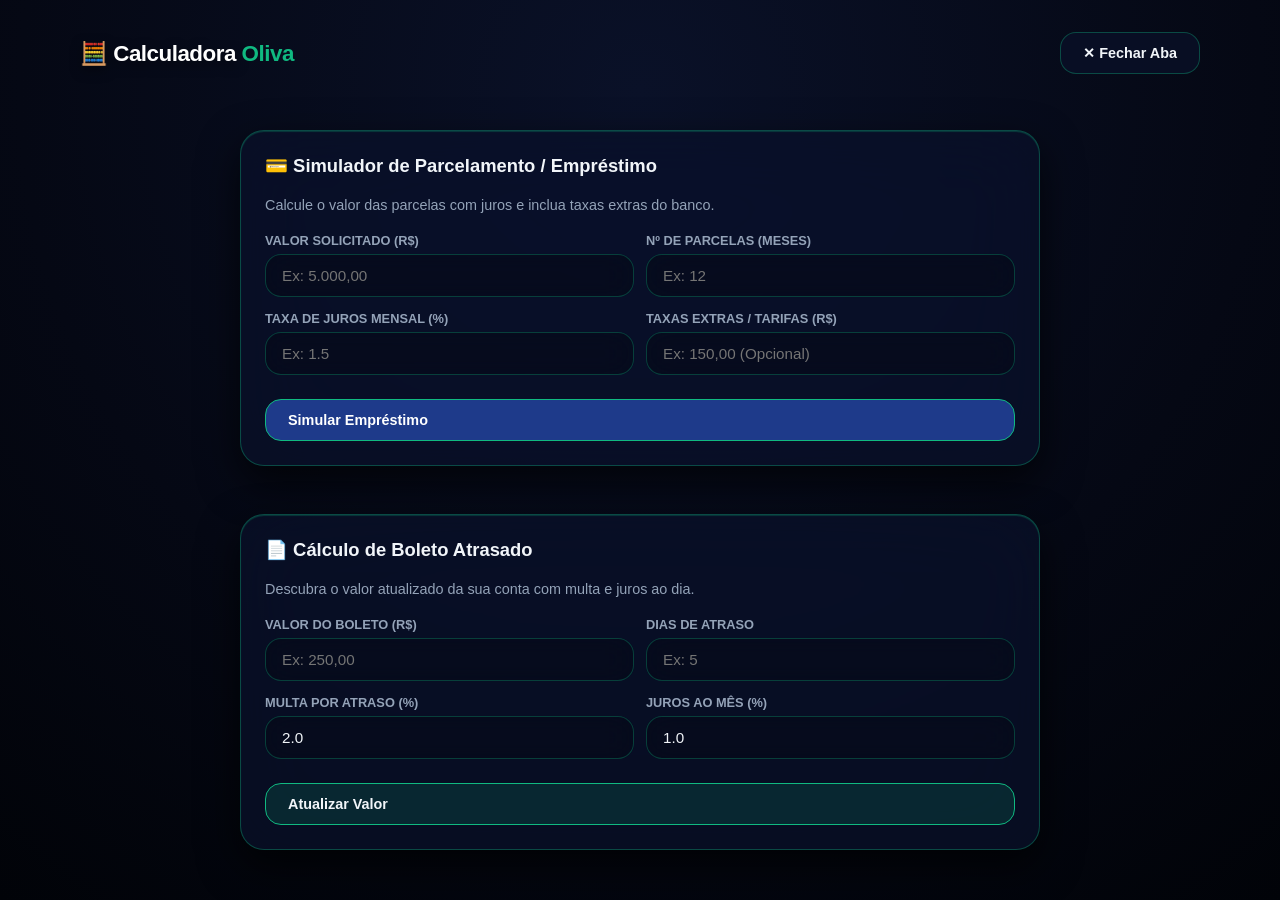
==== commit aa6bae7c: "Commit inicial" ====
--- a/calculadora.html
+++ b/calculadora.html
@@ -4,26 +4,21 @@
     <meta charset="UTF-8">
     <meta name="viewport" content="width=device-width, initial-scale=1.0">
     <title>Calculadora Financeira - Oliva</title>
-    <!-- Usa exatamente o mesmo CSS do sistema principal! -->
     <link rel="stylesheet" href="styles.css">
 </head>
 <body>
-
-    <!-- Removido as esferas blurradas da calculadora para um visual mais "focado/clean" ao fazer contas -->
 
     <header>
         <div class="brand">
             <h1>🧮 Calculadora <span>Oliva</span></h1>
         </div>
         <div class="actions">
-            <!-- Botão para fechar a aba e voltar -->
             <button class="btn" onclick="window.close()">✕ Fechar Aba</button>
         </div>
     </header>
 
     <main style="display: grid; gap: 24px; max-width: 800px; margin: 0 auto; padding-top: 20px;">
         
-        <!-- FERRAMENTA 1: EMPRÉSTIMO / FINANCIAMENTO -->
         <section class="panel">
             <h2>💳 Simulador de Parcelamento / Empréstimo</h2>
             <p style="color: var(--muted); margin-bottom: 20px; font-size: 0.9rem;">
@@ -59,7 +54,6 @@
             <div id="loan-result" class="sim-results" style="display: none; margin-top: 16px;"></div>
         </section>
 
-        <!-- FERRAMENTA 2: BOLETO ATRASADO -->
         <section class="panel">
             <h2>📄 Cálculo de Boleto Atrasado</h2>
             <p style="color: var(--muted); margin-bottom: 20px; font-size: 0.9rem;">
@@ -97,10 +91,9 @@
 
     </main>
 
-    <!-- Script específico da Calculadora com Lógica de Sincronização de Tema -->
     <script>
-        // Função para formatar moeda e limpar entradas (mesma do sistema)
-        function parseCurrencyInput(value) {
+
+function parseCurrencyInput(value) {
             if (!value) return 0;
             let cleanValue = value.toString().trim();
             if (cleanValue.includes('.') && cleanValue.includes(',')) {
@@ -120,9 +113,6 @@
             return val.toLocaleString('pt-BR', { style: 'currency', currency: 'BRL' });
         }
 
-        // ==========================================
-        // SINCRONIZAÇÃO DE TEMA (Em tempo real com a aba principal)
-        // ==========================================
         function applyLocalTheme(themeName) {
             if (themeName === 'light') {
                 document.documentElement.setAttribute('data-theme', 'light');
@@ -131,20 +121,15 @@
             }
         }
 
-        // 1. Aplica o tema ao carregar a página
         const initialTheme = localStorage.getItem('oliva_theme') || 'dark';
         applyLocalTheme(initialTheme);
 
-        // 2. Escuta mudanças caso o usuário altere o tema na aba principal enquanto a calculadora está aberta
         window.addEventListener('storage', (e) => {
             if (e.key === 'oliva_theme') {
                 applyLocalTheme(e.newValue);
             }
         });
 
-        // ==========================================
-        // Lógica: 1. Financiamento (Tabela Price Simplificada)
-        // ==========================================
         document.getElementById('calc-loan-form').addEventListener('submit', function(e) {
             e.preventDefault();
             
@@ -175,9 +160,6 @@
             `;
         });
 
-        // ==========================================
-        // Lógica: 2. Boleto Atrasado (Pro-rata)
-        // ==========================================
         document.getElementById('calc-boleto-form').addEventListener('submit', function(e) {
             e.preventDefault();
             
--- a/styles.css
+++ b/styles.css
@@ -1,24 +1,17 @@
-/* ==========================================
-   1. MODO ESCURO (AZUL MARINHO DOMINANTE & ESMERALDA)
-   ========================================== */
 :root {
   --bg-gradient: radial-gradient(circle at 50% 10%, #0A1128 0%, #050814 60%, #010308 100%);
-  --glass-bg: rgba(10, 17, 40, 0.65);
+  --glass-bg: rgba(10, 17, 40, 0.75);
   --glass-border: rgba(16, 185, 129, 0.35);
   --glass-shadow: 0 16px 40px 0 rgba(0, 0, 0, 0.7);
   --inset-light: inset 0 1px 1px 0 rgba(16, 185, 129, 0.25);
-  
   --input-bg: rgba(5, 8, 20, 0.5);
   --input-border: rgba(16, 185, 129, 0.3);
-  
   --text: #F1F5F9;
   --muted: #94A3B8;
-  
   --primary: #1E3A8A; 
   --primary-hover: #1E40AF;
   --emerald: #10B981; 
   --accent-light: rgba(16, 185, 129, 0.15); 
-  
   --green: #10B981;
   --red: #EF4444;
   --radius: 24px;
@@ -26,7 +19,7 @@
 
 [data-theme="light"] {
   --bg-gradient: radial-gradient(circle at 50% 20%, #F8FAFC 0%, #E2E8F0 60%, #A7F3D0 100%);
-  --glass-bg: rgba(241, 245, 249, 0.55);
+  --glass-bg: rgba(241, 245, 249, 0.85);
   --glass-border: rgba(16, 185, 129, 0.5);
   --glass-shadow: 0 12px 32px 0 rgba(15, 23, 42, 0.12);
   --inset-light: inset 0 1px 1px 0 rgba(255, 255, 255, 0.8);
@@ -39,327 +32,86 @@
   --accent-light: rgba(16, 185, 129, 0.15);
 }
 
-/* ==========================================
-   2. RESET & ESTRUTURA BASE
-   ========================================== */
-* {
-  margin: 0;
-  padding: 0;
-  box-sizing: border-box !important;
-  font-family: -apple-system, BlinkMacSystemFont, 'Segoe UI', Roboto, sans-serif;
-}
-
-body {
-  background: var(--bg-gradient);
-  background-attachment: fixed;
-  color: var(--text);
-  transition: background 0.6s ease, color 0.6s ease;
-  padding: 20px;
-  max-width: 1200px;
-  margin: 0 auto;
-  min-height: 100vh;
-  position: relative;
-  overflow-x: hidden; 
-}
-
-.circle {
-  position: fixed;
-  border-radius: 50%;
-  filter: blur(100px);
-  z-index: -1;
+* { margin: 0; padding: 0; box-sizing: border-box !important; font-family: -apple-system, BlinkMacSystemFont, 'Segoe UI', Roboto, sans-serif; }
+body { background: var(--bg-gradient); background-attachment: fixed; color: var(--text); transition: background 0.6s ease, color 0.6s ease; padding: 20px; max-width: 1200px; margin: 0 auto; min-height: 100vh; overflow-x: hidden; }
+
+.circle { position: fixed; border-radius: 50%; filter: blur(100px); z-index: -1; pointer-events: none; transition: all 0.5s ease; }
+.circle-1 { width: 450px; height: 450px; background: rgba(16, 185, 129, 0.2); top: -100px; right: -80px; }
+.circle-2 { width: 500px; height: 500px; background: rgba(30, 58, 138, 0.25); bottom: -120px; left: -100px; }
+
+body.privacy-active .sensitive {
+  filter: blur(8px);
+  opacity: 0.5;
+  user-select: none;
   pointer-events: none;
-  transition: all 0.5s ease;
-}
-.circle-1 {
-  width: 450px; height: 450px;
-  background: rgba(16, 185, 129, 0.2); 
-  top: -100px; right: -80px;
-}
-.circle-2 {
-  width: 500px; height: 500px;
-  background: rgba(30, 58, 138, 0.25); 
-  bottom: -120px; left: -100px;
-}
-
-/* ==========================================
-   3. PAINÉIS, CARDS & EFEITO PRISMA
-   ========================================== */
-.panel, .card, .sim-results, .goal-card {
-  background: var(--glass-bg);
-  backdrop-filter: blur(35px) saturate(150%);
-  -webkit-backdrop-filter: blur(35px) saturate(150%);
-  border: 1px solid var(--glass-border);
-  box-shadow: var(--glass-shadow), var(--inset-light);
-  border-radius: var(--radius);
-  transition: transform 0.4s cubic-bezier(0.25, 1, 0.5, 1), box-shadow 0.4s ease;
-  position: relative;
-  overflow: hidden; 
-}
-
-.panel::before, .card::before, .sim-results::before, .goal-card::before {
-  content: "";
-  position: absolute;
-  top: 0;
-  left: -150%;
-  width: 50%;
-  height: 100%;
-  background: linear-gradient(to right, rgba(255,255,255,0) 0%, rgba(16, 185, 129, 0.15) 50%, rgba(255,255,255,0) 100%);
-  transform: skewX(-25deg);
-  transition: left 0.7s cubic-bezier(0.25, 1, 0.5, 1);
-  z-index: 1;
-  pointer-events: none;
-}
-
-.panel:hover::before, .card:hover::before, .sim-results:hover::before, .goal-card:hover::before {
-  left: 150%;
-}
-
-.panel:hover, .card:hover {
-  transform: translateY(-3px);
-  border-color: var(--emerald);
-  box-shadow: 0 20px 45px rgba(16, 185, 129, 0.15);
-}
-
-/* ==========================================
-   4. CABEÇALHO & EFEITO "SPACE" NAVBAR
-   ========================================== */
-header {
-  display: flex;
-  justify-content: space-between;
-  align-items: center;
-  margin-bottom: 24px;
-  padding: 12px 20px;
-  flex-wrap: wrap;
-  gap: 12px;
-  position: relative;
-  z-index: 999;
-}
-
-/* ATUALIZADO: Contraste perfeito para a logomarca */
-header h1 { 
-  font-size: 1.4rem; 
-  font-weight: 800; 
-  letter-spacing: -0.5px; 
-  color: #FFFFFF; /* Fixo Branco no Modo Escuro */
-  text-shadow: 0 4px 12px rgba(0, 0, 0, 0.5); /* Sombra para não ofuscar com a luz de fundo */
-  transition: color 0.3s ease;
-}
-
-[data-theme="light"] header h1 {
-  color: var(--primary); /* Azul Marinho no Tema Claro */
-  text-shadow: none; /* Remove a sombra no tema claro */
-}
-
-header h1 span { 
-  color: var(--emerald); 
-  text-shadow: none;
-}
+  transition: all 0.3s ease;
+}
+
+header { display: flex; justify-content: space-between; align-items: center; margin-bottom: 24px; padding: 12px 20px; flex-wrap: wrap; gap: 12px; position: relative; z-index: 999; }
+.header-left { display: flex; flex-direction: column; gap: 4px; }
+header h1 { font-size: 1.4rem; font-weight: 800; letter-spacing: -0.5px; color: #FFFFFF; text-shadow: 0 4px 12px rgba(0, 0, 0, 0.5); }
+[data-theme="light"] header h1 { color: var(--primary); text-shadow: none; }
+header h1 span { color: var(--emerald); text-shadow: none; }
+
+.crypto-ticker {
+  font-size: 0.75rem; font-weight: 600; color: var(--muted); display: flex; gap: 12px;
+  background: var(--glass-bg); padding: 4px 12px; border-radius: 20px; border: 1px solid var(--glass-border);
+}
+.crypto-ticker span { color: var(--emerald); }
 
 .menu-toggle { display: none; }
-
-.nav-tabs {
-  display: flex;
-  gap: 12px;
-  background: var(--glass-bg);
-  padding: 8px 12px;
-  border-radius: var(--radius);
-  border: 1px solid var(--glass-border);
-  backdrop-filter: blur(25px);
-  justify-content: center;
-  align-items: center;
-}
-
-/* BOTÃO SPACE ANIMADO */
+.nav-tabs { display: flex; gap: 12px; background: var(--glass-bg); padding: 8px; border-radius: var(--radius); border: 1px solid var(--glass-border); backdrop-filter: blur(25px); align-items: center; }
+
 .nav-btn {
-  display: flex;
-  justify-content: center;
-  align-items: center;
-  min-width: 150px;
-  padding: 0 24px;
-  height: 42px;
-  background-size: 300% 300%;
-  cursor: pointer;
-  backdrop-filter: blur(1rem);
-  border-radius: 16px; 
-  transition: transform 0.3s ease, border 0.3s ease;
-  animation: gradient_301 5s ease infinite;
-  border: double 2px transparent;
-  
-  background-image: linear-gradient(#0A1128, #0A1128),
-    linear-gradient(137.48deg, var(--emerald) 10%, var(--primary) 45%, #047857 67%, #0044ff 87%);
-  background-origin: border-box;
-  background-clip: content-box, border-box;
-  
-  position: relative;
-  overflow: hidden;
-  filter: saturate(0.5) opacity(0.8);
-}
-
-.nav-btn.active, .nav-btn:hover {
-  filter: saturate(1.2) opacity(1);
-}
-
-.nav-btn:hover {
-  transform: scale(1.05);
-}
-
+  display: flex; align-items: center; gap: 8px; padding: 10px 20px; background: transparent;
+  border: none; border-radius: 16px; cursor: pointer; color: var(--muted); transition: all 0.3s ease;
+}
+.nav-btn:hover { background: var(--accent-light); }
 .nav-btn.active {
-  border: double 2px var(--emerald);
-  animation: none;
-}
-
-.container-stars {
-  position: absolute;
-  z-index: 1;
-  width: 100%;
-  height: 100%;
-  overflow: hidden;
-  transition: 0.5s;
-  backdrop-filter: blur(1rem);
-  border-radius: 16px; 
-  opacity: 0; 
-}
-
-.nav-btn:hover .container-stars,
-.nav-btn.active .container-stars {
-  opacity: 1;
-  background-color: rgba(10, 17, 40, 0.9);
-}
-
-.nav-btn strong {
-  z-index: 2;
-  font-size: 0.85rem;
-  font-weight: 600;
-  letter-spacing: 1px;
-  color: #ffffff;
-  text-shadow: 0 0 4px rgba(255, 255, 255, 0.4);
-  display: flex;
-  align-items: center;
-  gap: 6px;
-}
-
-.glow {
-  position: absolute;
-  display: flex;
-  width: 100%;
-}
-
-.circle-glow {
-  width: 100%;
-  height: 30px;
-  filter: blur(2rem);
-  animation: pulse_3011 4s infinite;
-  z-index: -1;
-}
-
-.circle-glow:nth-of-type(1) { background: rgba(16, 185, 129, 0.6); } 
-.circle-glow:nth-of-type(2) { background: rgba(30, 58, 138, 0.7); } 
-
-.stars {
-  position: relative;
-  background: transparent;
-  width: 200rem;
-  height: 200rem;
-}
-
-.stars::after, .stars::before {
-  content: "";
-  position: absolute;
-  background-image: radial-gradient(#ffffff 1px, transparent 1%);
-  background-size: 50px 50px;
-}
-
-.stars::after {
-  top: -10rem; left: -100rem;
-  width: 100%; height: 100%;
-  animation: animStarRotate 90s linear infinite;
-}
-
-.stars::before {
-  top: 0; left: -50%;
-  width: 170%; height: 500%;
-  animation: animStar 60s linear infinite;
-  opacity: 0.5;
-}
-
-@keyframes animStar { from { transform: translateY(0); } to { transform: translateY(-135rem); } }
-@keyframes animStarRotate { from { transform: rotate(360deg); } to { transform: rotate(0); } }
-@keyframes gradient_301 { 0% { background-position: 0% 50%; } 50% { background-position: 100% 50%; } 100% { background-position: 0% 50%; } }
-@keyframes pulse_3011 { 0% { transform: scale(0.75); } 70% { transform: scale(1); } 100% { transform: scale(0.75); } }
+  background: var(--glass-bg); border: 1px solid var(--emerald); box-shadow: 0 4px 15px rgba(16, 185, 129, 0.15);
+}
+
+.nav-btn strong.spark-text {
+  font-size: 0.9rem; font-weight: 600; color: var(--text); letter-spacing: 0.5px;
+}
+.nav-btn.active strong.spark-text {
+  background: linear-gradient(120deg, var(--text) 30%, var(--emerald) 50%, #ffffff 60%, var(--text) 70%);
+  background-size: 250% auto; color: transparent;
+  -webkit-background-clip: text; background-clip: text;
+  animation: shine-spark 3s linear infinite;
+}
+@keyframes shine-spark {
+  0% { background-position: 200% center; }
+  100% { background-position: -50% center; }
+}
 
 .tab-content { display: none; }
 .tab-content.active { display: block; animation: fadeIn 0.5s ease forwards; }
 @keyframes fadeIn { from { opacity: 0; transform: translateY(10px); } to { opacity: 1; transform: translateY(0); } }
 
-.actions { display: flex; gap: 10px; }
-
-/* ==========================================
-   5. FORMULÁRIOS & INPUTS (CORREÇÃO iOS BUG)
-   ========================================== */
-.panel { padding: 24px; margin-bottom: 24px; }
-.panel h2 { font-size: 1.15rem; margin-bottom: 20px; font-weight: 600; }
-.input-group { display: flex; flex-direction: column; gap: 6px; width: 100%; }
-.input-group label { font-size: 0.8rem; color: var(--muted); font-weight: 700; text-transform: uppercase; }
-
-input, select {
-  padding: 12px 16px;
+.actions { display: flex; gap: 8px; }
+
+.panel, .card, .sim-results, .goal-card {
+  background: var(--glass-bg); backdrop-filter: blur(35px) saturate(150%);
+  border: 1px solid var(--glass-border); box-shadow: var(--glass-shadow), var(--inset-light);
+  border-radius: var(--radius); transition: transform 0.4s cubic-bezier(0.25, 1, 0.5, 1);
+  position: relative; overflow: hidden; 
+}
+.panel::before, .card::before, .sim-results::before, .goal-card::before {
+  content: ""; position: absolute; top: 0; left: -150%; width: 50%; height: 100%;
+  background: linear-gradient(to right, rgba(255,255,255,0) 0%, rgba(16, 185, 129, 0.15) 50%, rgba(255,255,255,0) 100%);
+  transform: skewX(-25deg); transition: left 0.7s cubic-bezier(0.25, 1, 0.5, 1); z-index: 1; pointer-events: none;
+}
+.panel:hover::before, .card:hover::before, .sim-results:hover::before, .goal-card:hover::before { left: 150%; }
+.card:hover { border-color: var(--emerald); }
+
+.sim-results {
+  padding: 16px 20px;
   border-radius: 16px;
-  border: 1px solid var(--input-border);
-  background: var(--input-bg);
-  color: var(--text);
-  font-size: 0.95rem;
-  outline: none;
-  transition: all 0.25s ease;
-  
-  width: 100% !important;
-  max-width: 100% !important;
-  box-sizing: border-box !important;
-  -webkit-appearance: none; 
-  appearance: none;
-  
-  backdrop-filter: blur(15px);
-  position: relative;
-  z-index: 2; 
-}
-
-input::placeholder { color: var(--muted); opacity: 0.8; }
-input:focus, select:focus { border-color: var(--emerald); box-shadow: 0 0 0 3px rgba(16, 185, 129, 0.25); background: var(--accent-light); }
-select option { background: #0A1128; color: var(--text); }
-
-input[type="date"] { 
-  min-height: 46px; 
-  display: block; 
-}
-
-input[type="date"]::-webkit-calendar-picker-indicator {
-  position: absolute;
-  right: 16px;
-  filter: invert(1);
-  opacity: 0.8;
-  cursor: pointer;
-}
-
-/* ==========================================
-   6. BOTÕES
-   ========================================== */
-.btn {
-  padding: 12px 22px; border-radius: 16px; cursor: pointer;
-  background: var(--glass-bg); border: 1px solid var(--glass-border);
-  color: var(--text); font-weight: 600; font-size: 0.9rem;
-  transition: all 0.3s cubic-bezier(0.25, 1, 0.5, 1);
-  display: inline-flex; align-items: center; justify-content: center;
-  gap: 8px; backdrop-filter: blur(10px); z-index: 2; position: relative;
-}
-.btn:hover { transform: translateY(-2px); box-shadow: 0 8px 22px rgba(0, 0, 0, 0.3); border-color: var(--emerald); }
-.btn-primary { background: var(--primary); color: #ffffff; border: 1px solid var(--emerald); }
-.btn-primary:hover { background: var(--primary-hover); }
-.btn-secondary { background: var(--accent-light); color: var(--text); border: 1px solid var(--emerald); }
-.btn-danger { background: rgba(239, 68, 68, 0.15); color: var(--red); border: 1px solid rgba(239, 68, 68, 0.3); }
-.btn-danger:hover { background: var(--red); color: #ffffff; }
-
-/* ==========================================
-   7. CARDS DE RESUMO & GRIDS
-   ========================================== */
+  word-wrap: break-word;
+  box-sizing: border-box;
+}
+
 .grid-setup { display: grid; grid-template-columns: 1fr 1fr auto; gap: 16px; align-items: end; z-index: 2; position: relative;}
 .cards { display: grid; grid-template-columns: repeat(4, 1fr); gap: 16px; margin-bottom: 24px; }
 .card { padding: 20px; display: flex; flex-direction: column; justify-content: space-between; min-height: 120px; }
@@ -371,19 +123,47 @@
 .grid-2 { display: grid; grid-template-columns: 1fr 1fr; gap: 20px; }
 .form-stack { display: flex; flex-direction: column; gap: 14px; z-index: 2; position: relative;}
 .grid-2-inputs { display: grid; grid-template-columns: 1fr 1fr; gap: 12px; }
-.sim-results { padding: 18px; background: var(--glass-bg); border: 1px dashed var(--emerald); border-radius: 16px; }
-
-/* ==========================================
-   8. METAS, COFRES & TABELAS
-   ========================================== */
+
+.panel { padding: 24px; margin-bottom: 24px; }
+.panel h2 { font-size: 1.15rem; margin-bottom: 20px; font-weight: 600; }
+.input-group { display: flex; flex-direction: column; gap: 6px; width: 100%; }
+.input-group label { font-size: 0.8rem; color: var(--muted); font-weight: 700; text-transform: uppercase; }
+
+input, select {
+  padding: 12px 16px; border-radius: 16px; border: 1px solid var(--input-border);
+  background: var(--input-bg); color: var(--text); font-size: 0.95rem; outline: none;
+  transition: all 0.25s ease; width: 100% !important; max-width: 100% !important; box-sizing: border-box !important;
+  -webkit-appearance: none; appearance: none; backdrop-filter: blur(15px); position: relative; z-index: 2; 
+}
+input:focus, select:focus { border-color: var(--emerald); box-shadow: 0 0 0 3px rgba(16, 185, 129, 0.25); }
+select option { background: var(--glass-bg); color: var(--text); }
+input[type="date"] { min-height: 46px; display: block; }
+input[type="date"]::-webkit-calendar-picker-indicator { position: absolute; right: 16px; filter: invert(1); cursor: pointer; opacity: 0.8;}
+[data-theme="light"] input[type="date"]::-webkit-calendar-picker-indicator { filter: invert(0); }
+
+.btn {
+  padding: 12px 22px; border-radius: 16px; cursor: pointer; background: var(--glass-bg); border: 1px solid var(--glass-border);
+  color: var(--text); font-weight: 600; font-size: 0.9rem; transition: all 0.3s ease; display: inline-flex; align-items: center; gap: 8px; position: relative; z-index: 2;
+}
+.btn.btn-icon { padding: 12px; }
+.btn:hover { border-color: var(--emerald); transform: translateY(-2px); }
+.btn-primary { background: var(--primary); color: #ffffff; border-color: var(--emerald); }
+.btn-secondary { background: var(--accent-light); border-color: var(--emerald); }
+.btn-danger { color: var(--red); }
+
+.badge-gamification { padding: 4px 10px; border-radius: 20px; font-size: 0.7rem; font-weight: 700; text-transform: uppercase; }
+.badge-gold { background: rgba(245, 158, 11, 0.2); color: #F59E0B; border: 1px solid #F59E0B; }
+.badge-silver { background: rgba(59, 130, 246, 0.2); color: #3B82F6; border: 1px solid #3B82F6; }
+.badge-bronze { background: rgba(16, 185, 129, 0.2); color: var(--emerald); border: 1px solid var(--emerald); }
+
 .goals-grid { display: grid; grid-template-columns: repeat(auto-fit, minmax(280px, 1fr)); gap: 16px; z-index: 2; position: relative;}
 .goal-card { padding: 20px; display: flex; flex-direction: column; gap: 12px; }
 .goal-header { display: flex; justify-content: space-between; align-items: center; z-index: 2; position: relative;}
-.progress-bar-bg { width: 100%; height: 12px; background: rgba(0, 0, 0, 0.4); border-radius: 20px; overflow: hidden; z-index: 2; position: relative;}
-.progress-bar-fill { height: 100%; background: var(--emerald); border-radius: 20px; transition: width 0.5s ease; }
+.progress-bar-bg { width: 100%; height: 12px; background: rgba(0, 0, 0, 0.2); border-radius: 20px; overflow: hidden; z-index: 2; position: relative;}
+.progress-bar-fill { height: 100%; background: var(--emerald); border-radius: 20px; transition: width 0.8s cubic-bezier(0.25, 1, 0.5, 1); }
 .goal-deposit-form { display: flex; gap: 8px; margin-top: 6px; z-index: 2; position: relative;}
 .goal-deposit-form input { padding: 8px 12px; font-size: 0.85rem; border-radius: 12px; }
-.goal-deposit-form button { padding: 8px 14px; font-size: 0.8rem; }
+
 .table-responsive { overflow-x: auto; z-index: 2; position: relative;}
 table { width: 100%; border-collapse: collapse; min-width: 500px; }
 th, td { padding: 14px; text-align: left; border-bottom: 1px solid var(--glass-border); }
@@ -391,75 +171,54 @@
 .tag { padding: 4px 12px; border-radius: 20px; font-size: 0.75rem; background: var(--accent-light); border: 1px solid var(--emerald); color: var(--text); }
 .btn-delete { background: transparent; border: none; color: var(--red); cursor: pointer; font-weight: bold; }
 
-/* ==========================================
-   10. RESPONSIVIDADE & SIDEBAR APP (MOBILE)
-   ========================================== */
-@media (max-width: 1024px) {
-  .cards { grid-template-columns: repeat(2, 1fr); }
-}
-
-.mobile-overlay {
-  display: none;
-  position: fixed;
-  top: 0; left: 0; width: 100vw; height: 100vh;
-  background: rgba(0,0,0,0.5);
-  backdrop-filter: blur(4px);
-  z-index: 999;
-  opacity: 0;
-  transition: opacity 0.3s ease;
-}
+.desktop-actions { display: flex; gap: 8px; align-items: center; }
+.mobile-menu-extras { display: none; }
+.menu-separator { 
+    font-size: 0.72rem; text-transform: uppercase; color: var(--muted); font-weight: 800; 
+    margin: 20px 0 8px 12px; letter-spacing: 1px; width: 100%; border-bottom: 1px solid var(--glass-border); padding-bottom: 4px;
+}
+a.nav-btn { text-decoration: none; color: var(--text); }
+.table-responsive { overflow-x: auto; width: 100%; -webkit-overflow-scrolling: touch; }
+.crypto-ticker::-webkit-scrollbar { display: none; }
+.crypto-ticker { -ms-overflow-style: none; scrollbar-width: none; }
+
+@media (max-width: 1024px) { .cards { grid-template-columns: repeat(2, 1fr); } }
+.mobile-overlay { display: none; position: fixed; top: 0; left: 0; width: 100vw; height: 100vh; background: rgba(0,0,0,0.5); backdrop-filter: blur(4px); z-index: 999; opacity: 0; transition: opacity 0.3s ease; }
 .mobile-overlay.active { display: block; opacity: 1; }
 
 @media (max-width: 768px) {
-  body { padding: 12px; }
-  header { padding: 10px 12px; z-index: 1001; }
-  .action-text { display: none; }
-  .actions .btn { padding: 8px 12px; font-size: 1rem; border-radius: 12px; }
-
-  /* ATUALIZADO: Reduz o tamanho das luzes de fundo no mobile para não ofuscar o texto */
-  .circle-1 { width: 250px; height: 250px; opacity: 0.5; top: -50px; right: -50px; }
-  .circle-2 { width: 250px; height: 250px; opacity: 0.5; bottom: -50px; left: -50px; }
-
-  .menu-toggle {
-    display: inline-flex;
-    background: var(--glass-bg);
-    border: 1px solid var(--emerald);
-    color: var(--text);
-    padding: 8px 14px;
-    border-radius: 14px;
-    font-size: 0.85rem;
-    font-weight: 600;
-    backdrop-filter: blur(15px);
-    cursor: pointer;
-  }
-
-  .nav-tabs {
-    position: fixed;
-    top: 0; 
-    left: -300px; 
-    width: 260px;
-    height: 100vh;
-    flex-direction: column;
-    justify-content: flex-start;
-    padding: 80px 20px 20px 20px; 
-    background: rgba(5, 8, 20, 0.85); 
-    border: none;
-    border-right: 1px solid var(--emerald);
-    border-radius: 0; 
-    transition: left 0.4s cubic-bezier(0.25, 1, 0.5, 1);
-    z-index: 1000;
-    box-shadow: 10px 0 30px rgba(0,0,0,0.8);
-  }
-
-  .nav-tabs.open {
-    left: 0;
-  }
-
-  .nav-btn {
-    width: 100%;
-    margin-bottom: 12px;
-    justify-content: flex-start;
-  }
+    body { padding: 12px; padding-bottom: env(safe-area-inset-bottom); }
+    
+    header { 
+        display: grid; grid-template-columns: 1fr auto; grid-template-rows: auto auto; 
+        gap: 12px; padding: 10px 12px; z-index: 1001; margin-bottom: 16px;
+    }
+    .header-left { display: contents; } 
+    .brand { grid-column: 1; grid-row: 1; display: flex; align-items: center; }
+    .actions { grid-column: 2; grid-row: 1; display: flex; justify-content: flex-end; align-items: center; }
+    .crypto-ticker { grid-column: 1 / -1; grid-row: 2; width: 100%; max-width: 100%; overflow-x: auto; white-space: nowrap; margin: 0;}
+    
+    .desktop-actions { display: none !important; }
+    .mobile-menu-extras { display: flex; flex-direction: column; width: 100%; margin-top: 12px; }
+
+    .action-text { display: none; }
+    .circle-1 { width: 250px; height: 250px; opacity: 0.5; top: -50px; right: -50px; }
+    .circle-2 { width: 250px; height: 250px; opacity: 0.5; bottom: -50px; left: -50px; }
+
+    .menu-toggle {
+        display: inline-flex; background: var(--glass-bg); border: 1px solid var(--emerald); color: var(--text);
+        padding: 8px 14px; border-radius: 14px; font-size: 0.85rem; font-weight: 600; cursor: pointer;
+    }
   
-  .grid-setup, .cards, .grid-2, .grid-2-inputs { grid-template-columns: 1fr; }
+    .nav-tabs {
+        position: fixed; top: 0; left: -320px; width: 280px; height: 100vh; flex-direction: column; justify-content: flex-start;
+        padding: 80px 20px 20px 20px; background: var(--glass-bg); overflow-y: auto;
+        backdrop-filter: blur(40px) saturate(200%); -webkit-backdrop-filter: blur(40px) saturate(200%);
+        border: none; border-right: 1px solid var(--glass-border);
+        border-radius: 0; transition: left 0.4s cubic-bezier(0.25, 1, 0.5, 1); z-index: 1000; box-shadow: var(--glass-shadow);
+    }
+  
+    .nav-tabs.open { left: 0; }
+    .nav-btn { width: 100%; margin-bottom: 8px; justify-content: flex-start; }
+    .grid-setup, .cards, .grid-2, .grid-2-inputs { grid-template-columns: 1fr; }
 }
